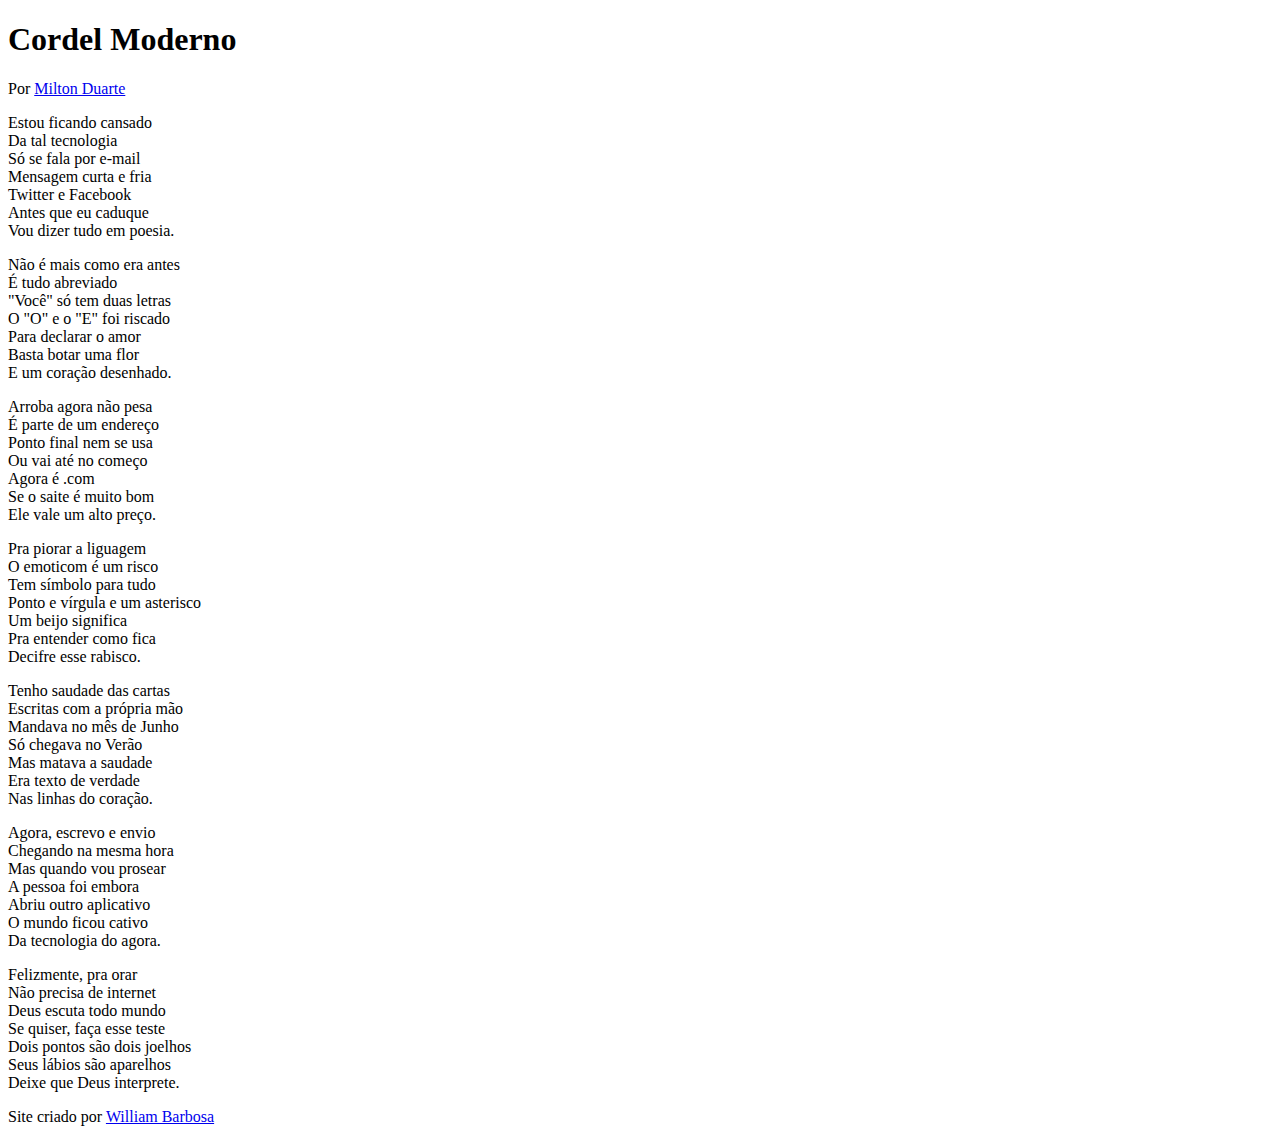
==== desafios/desafio12/index.html @ b3c705bb "comecei a estruturar o desafio 12" ====
<!DOCTYPE html>
<html lang="pt-br">
<head>
    <meta charset="UTF-8">
    <meta http-equiv="X-UA-Compatible" content="IE=edge">
    <meta name="viewport" content="width=device-width, initial-scale=1.0">
    <title>Cordel da Modernidade</title>
    <link rel="stylesheet" href="estilo/style.css">
</head>
<body>
<header>
    <h1>Cordel Moderno</h1>
    <p>Por <a href="https://www.recantodasletras.com.br/poesias/3186743]" target="_blank">Milton Duarte</a></p>
</header>

        <section>
            <p>
                Estou ficando cansado <br>
                Da tal tecnologia <br>
                Só se fala por e-mail <br>
                Mensagem curta e fria <br>
                Twitter e Facebook<br>
                Antes que eu caduque<br>
                Vou dizer tudo em poesia.
            </p>
        </section>
       
        <section>
            <p>
                Não é mais como era antes<br>
                É tudo abreviado<br>
                "Você" só tem duas letras<br>
                O "O" e o "E" foi riscado<br>
                Para declarar o amor<br>
                Basta botar uma flor<br>
                E um coração desenhado.
            </p>
        </section>

        <section>
            
                <p>
                    Arroba agora não pesa<br>
                    É parte de um endereço<br>
                    Ponto final nem se usa<br>
                    Ou vai até no começo<br>
                    Agora é .com<br>
                    Se o saite é muito bom<br>
                    Ele vale um alto preço.
                </p>

                <p>
                    Pra piorar a liguagem<br>
                    O emoticom é um risco<br>
                    Tem símbolo para tudo<br>
                    Ponto e vírgula e um asterisco<br>
                    Um beijo significa<br>
                    Pra entender como fica<br>
                    Decifre esse rabisco.
                </p>
            
        </section>

        <section>
            <p>
                Tenho saudade das cartas<br>
                Escritas com a própria mão<br>
                Mandava no mês de Junho<br>
                Só chegava no Verão<br>
                Mas matava a saudade<br>
                Era texto de verdade<br>
                Nas linhas do coração.
            </p>
        </section>

        <section>
            
                <p>
                    Agora, escrevo e envio<br>
                    Chegando na mesma hora<br>
                    Mas quando vou prosear<br>
                    A pessoa foi embora<br>
                    Abriu outro aplicativo<br>
                    O mundo ficou cativo<br>
                    Da tecnologia do agora.
                </p>

                <p>
                    Felizmente, pra orar<br>
                    Não precisa de internet<br>
                    Deus escuta todo mundo<br>
                    Se quiser, faça esse teste<br>
                    Dois pontos são dois joelhos<br>
                    Seus lábios são aparelhos<br>
                    Deixe que Deus interprete.
                </p>
            
        </section>

        <footer>Site criado por <a href="https://instagram.com/williambarbosa_n" target="_blank">William Barbosa</a></footer>
</body>
</html>
---- desafios/desafio12/estilo/style.css ----
@charset "UTF-8";
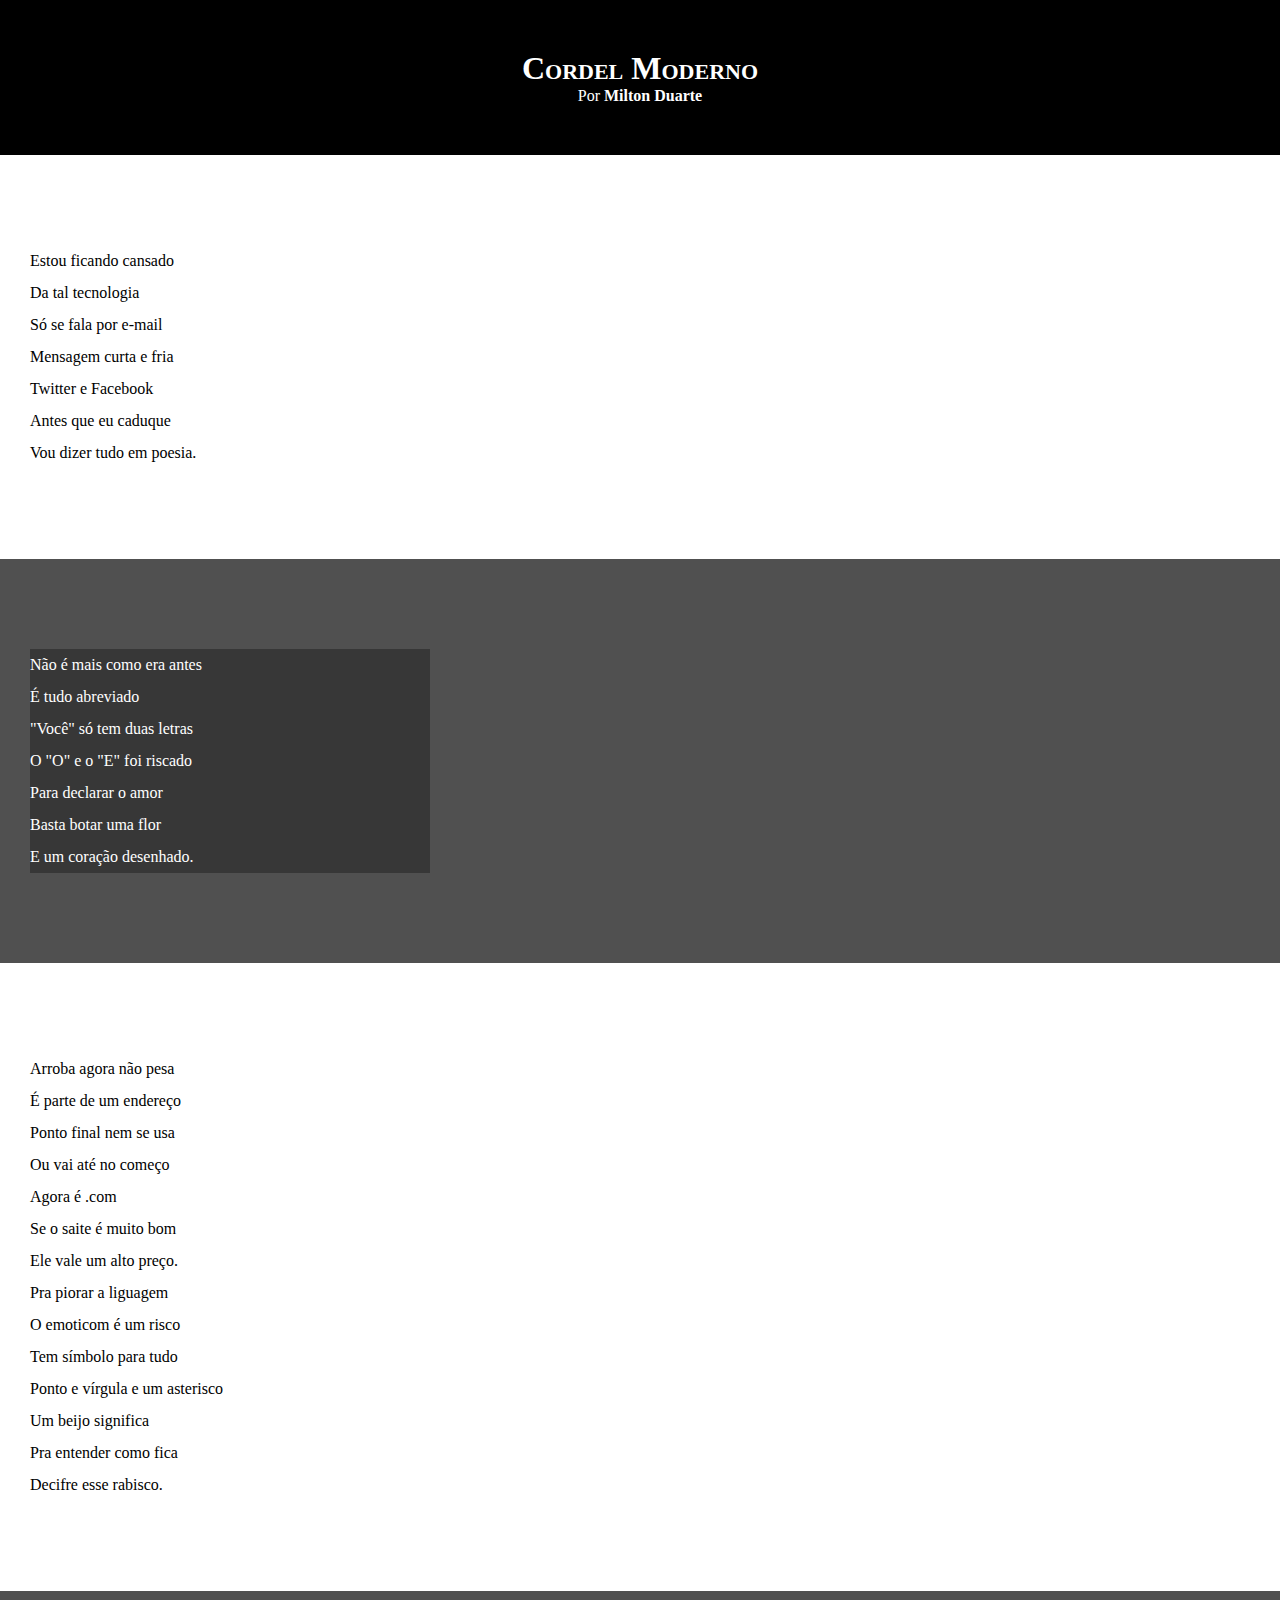
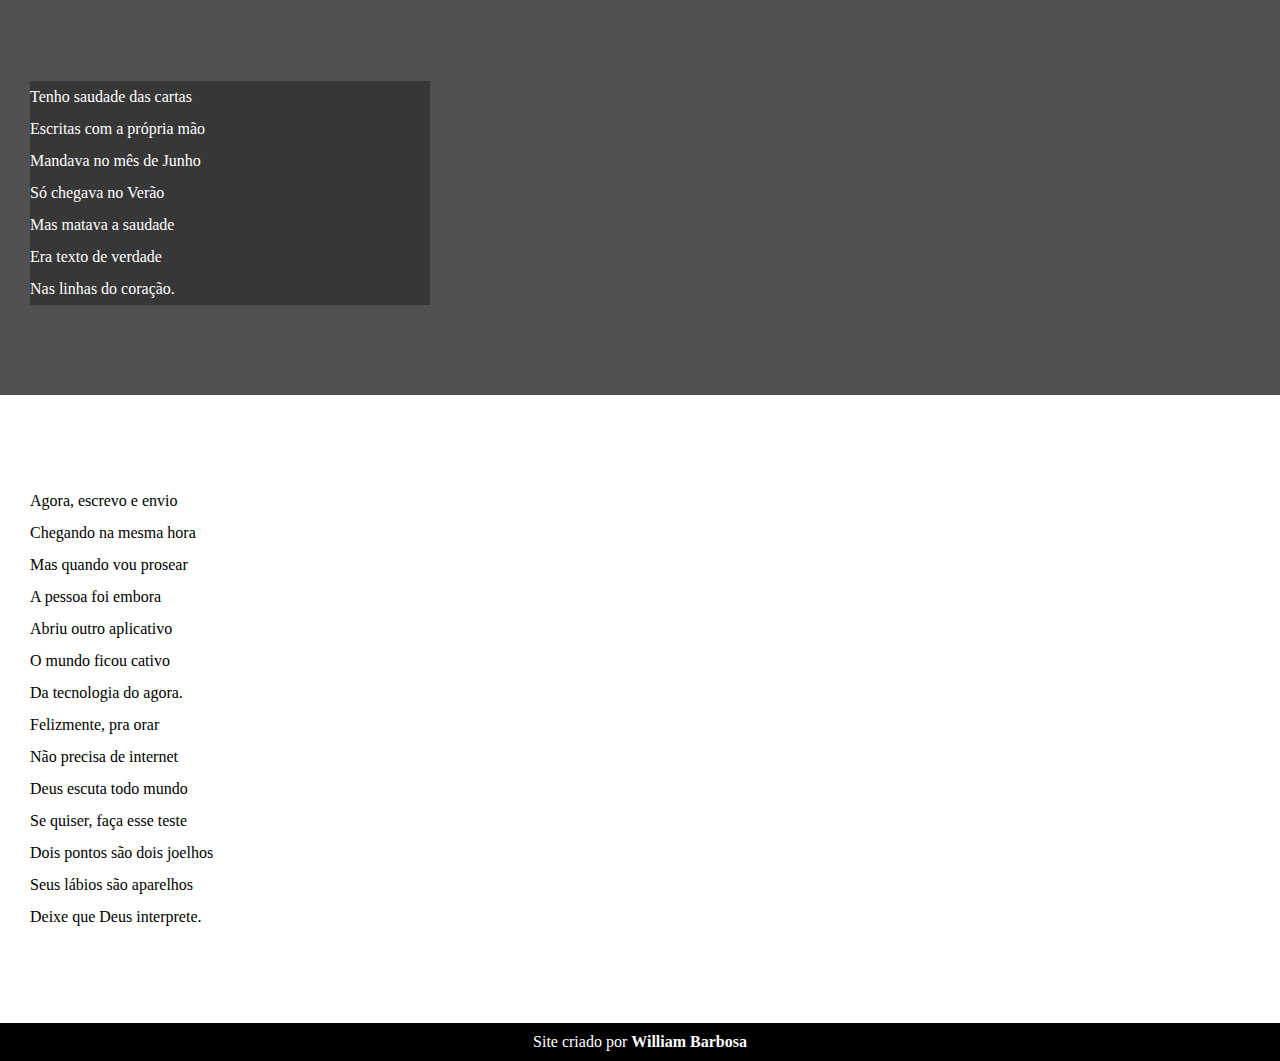
==== commit 6837d936: "atualizei estilo dos textos e blocos do site" ====
--- a/desafios/desafio12/index.html
+++ b/desafios/desafio12/index.html
@@ -13,7 +13,7 @@
     <p>Por <a href="https://www.recantodasletras.com.br/poesias/3186743]" target="_blank">Milton Duarte</a></p>
 </header>
 
-        <section>
+        <section class="normal">
             <p>
                 Estou ficando cansado <br>
                 Da tal tecnologia <br>
@@ -25,7 +25,7 @@
             </p>
         </section>
        
-        <section>
+        <section class="imagem">
             <p>
                 Não é mais como era antes<br>
                 É tudo abreviado<br>
@@ -37,7 +37,7 @@
             </p>
         </section>
 
-        <section>
+        <section class="normal">
             
                 <p>
                     Arroba agora não pesa<br>
@@ -61,7 +61,7 @@
             
         </section>
 
-        <section>
+        <section class="imagem">
             <p>
                 Tenho saudade das cartas<br>
                 Escritas com a própria mão<br>
@@ -73,7 +73,7 @@
             </p>
         </section>
 
-        <section>
+        <section class="normal">
             
                 <p>
                     Agora, escrevo e envio<br>
--- a/desafios/desafio12/estilo/style.css
+++ b/desafios/desafio12/estilo/style.css
@@ -1 +1,71 @@
 @charset "UTF-8";
+
+/* Essa configuração meche com todos os elementos de maneira geral*/
+* {
+    margin: 0px;
+    padding: 0px;
+}
+
+html , body {
+    min-height: 100vh; /* Essa opçao configura o tamanho minimo da view port. da pagina*/
+    background-color: rgba(169, 169, 169, 0.575);
+}
+
+header {
+    background-color: black;
+    text-align: center;
+    color: white;
+}
+
+header > h1 {
+     padding-top: 50px;
+     font-variant: small-caps;
+}
+
+header > p {
+    padding-bottom: 50px;
+}
+
+header a , footer a {
+    color: white;
+    text-decoration: none;
+    font-weight: bolder;
+}
+
+header a:hover, footer a:hover{
+    text-decoration: underline;
+}
+
+section {
+    padding-top: 10vh;
+    padding-bottom: 10vh;
+    line-height: 2em;
+    padding-left: 30px;
+}
+
+section.normal{
+    background-color: white;
+    color: black;
+}
+
+/*Configuraçoes dentro das seçoes com as classes definidas como imagem. */
+section.imagem{
+    background-color: rgb(80, 80, 80);
+    color: white;
+}
+
+/*Esse comando coloca um quadro de uma cor diferente ao paragrafo que esta dentro da div*/
+section.imagem > p {
+    width: 400px;
+    background-color: rgba(0, 0, 0, 0.308);
+}
+
+/* Configuraçoes do rodapé do site*/
+footer {
+    background-color: black;
+    padding: 10px;
+    color: white;
+    text-align: center;
+}
+
+
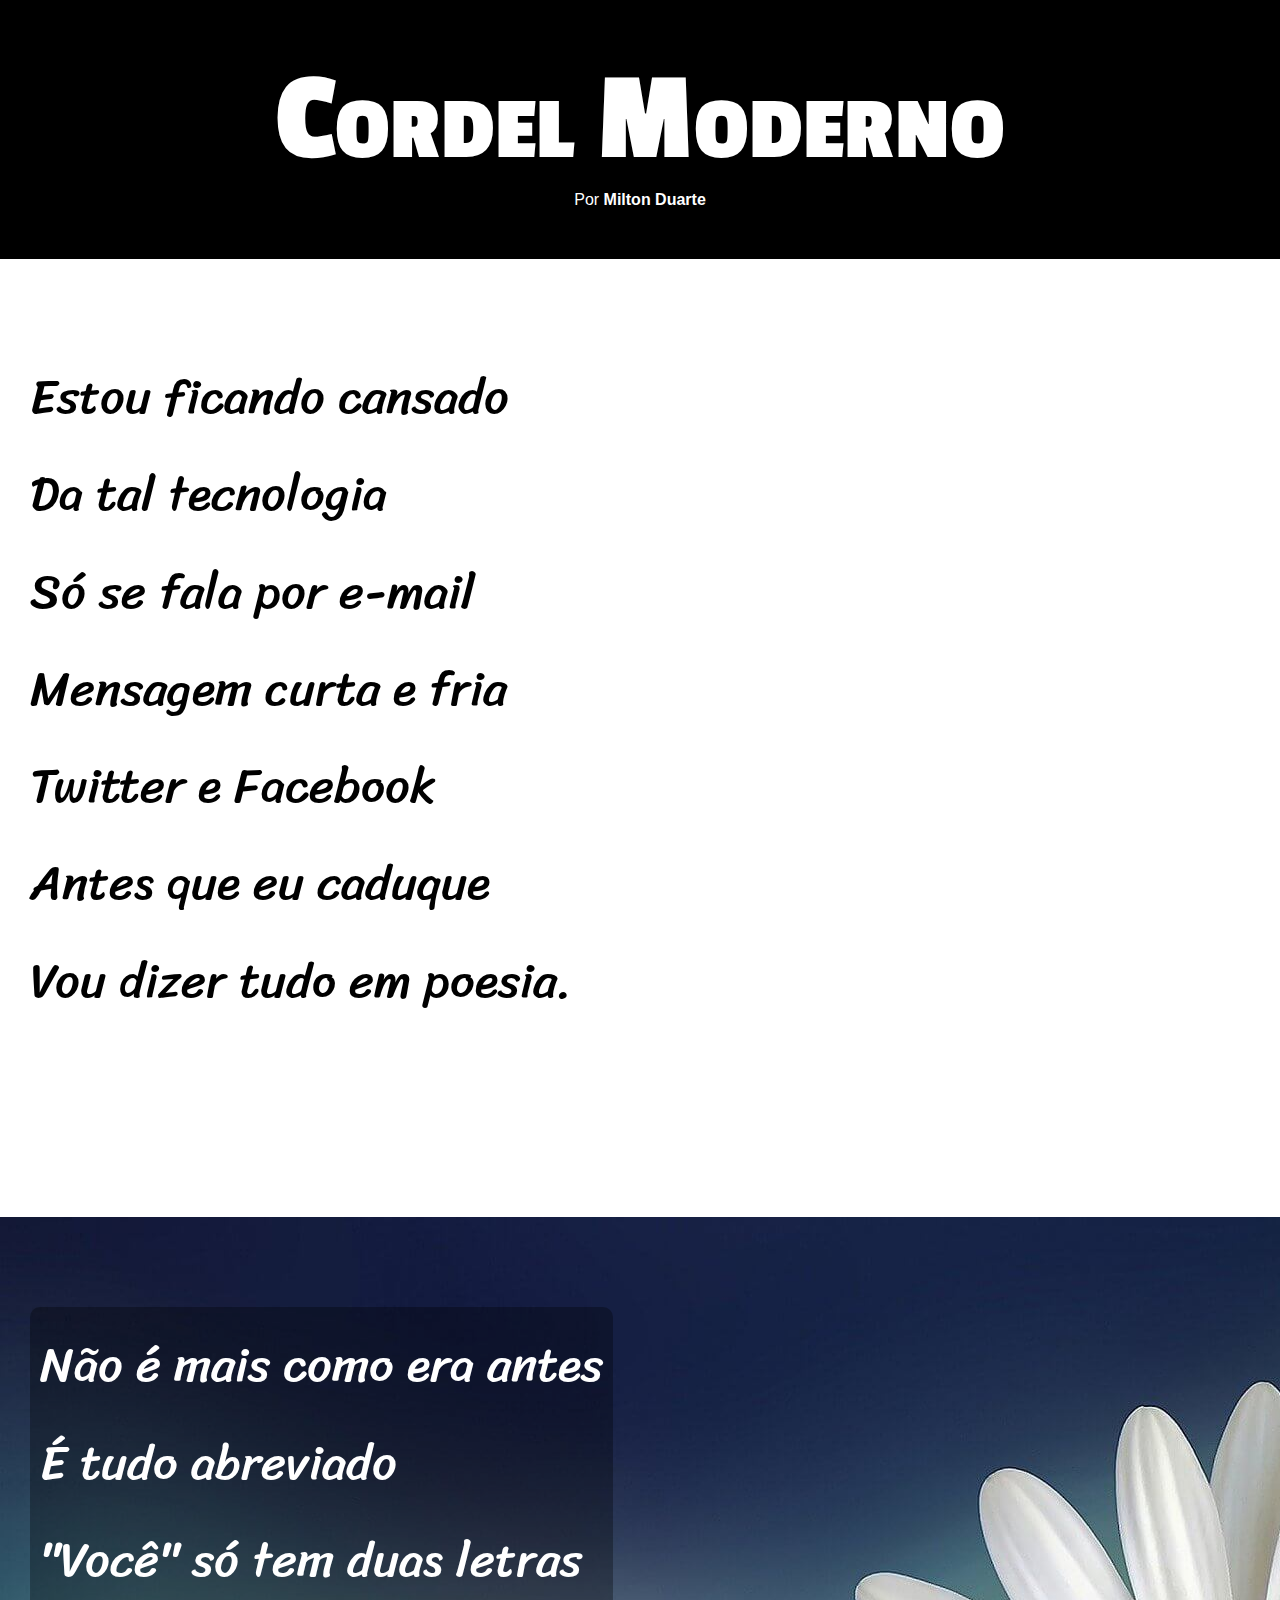
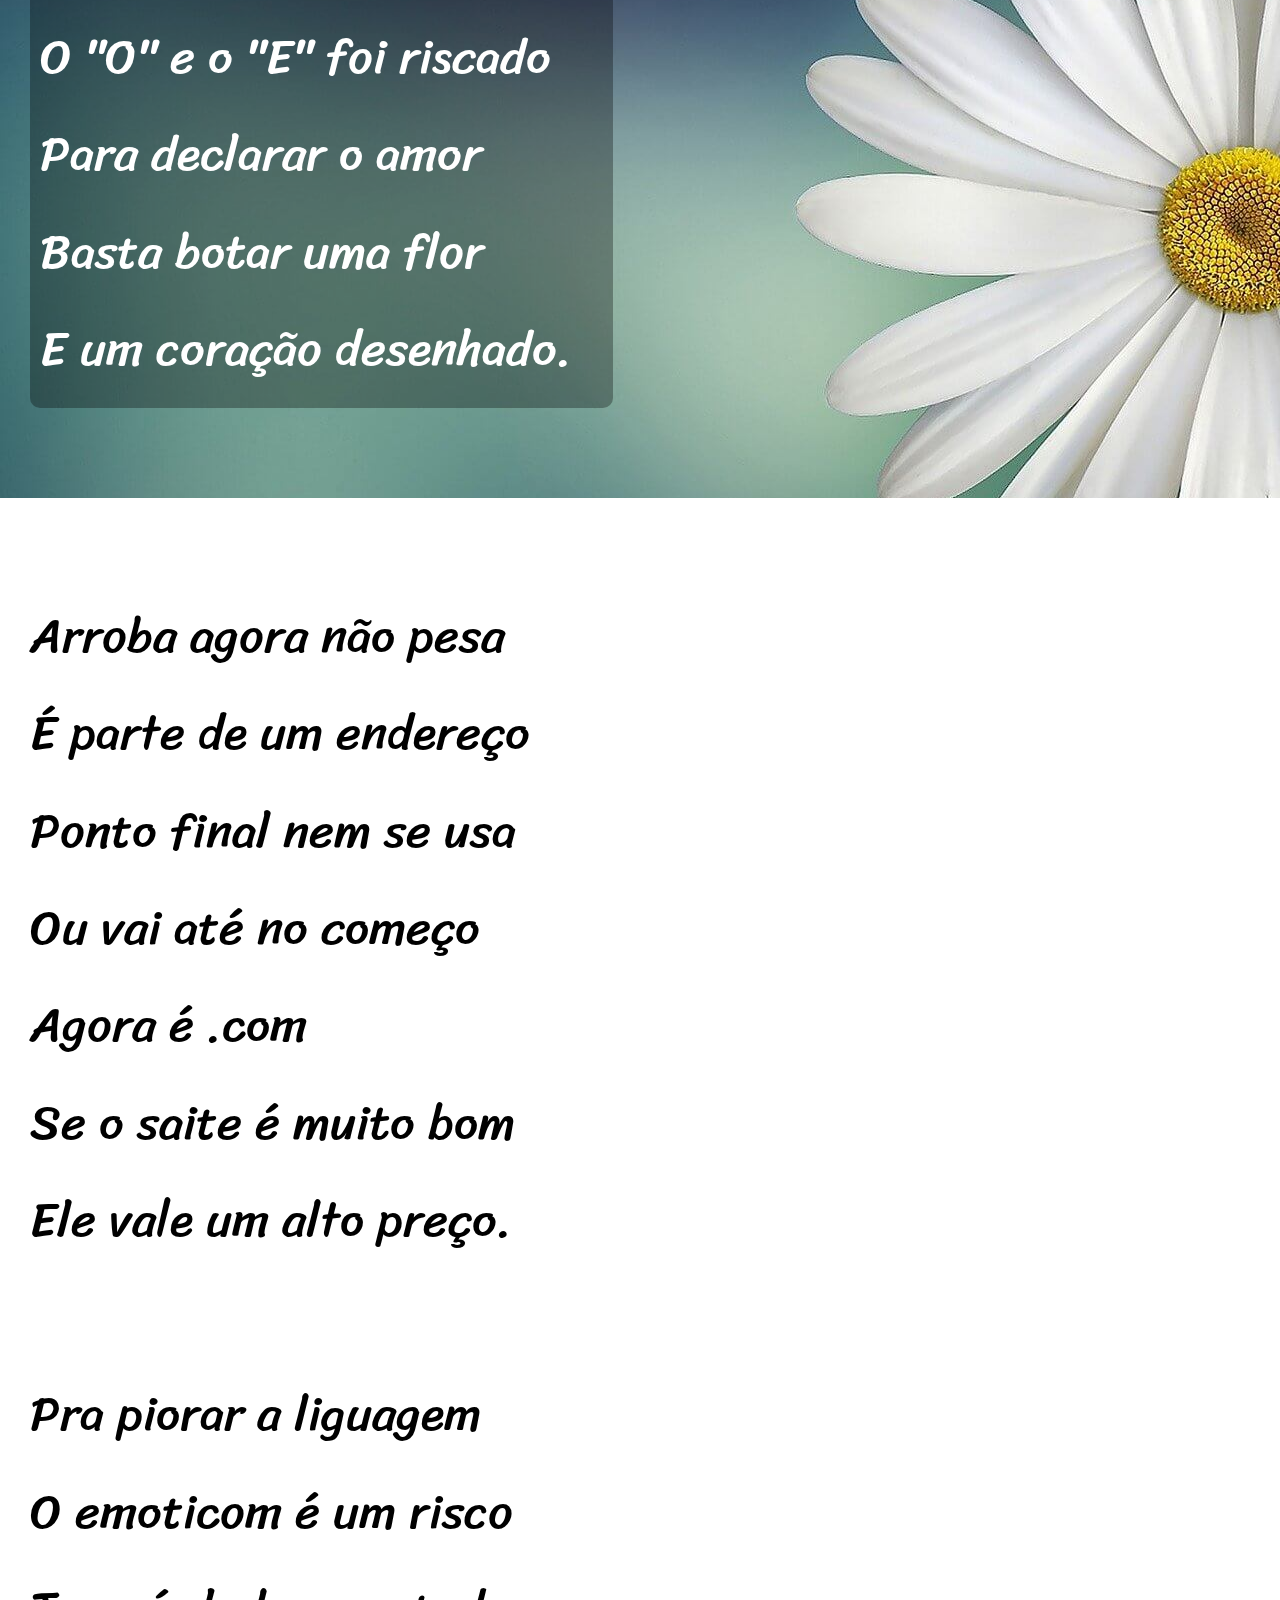
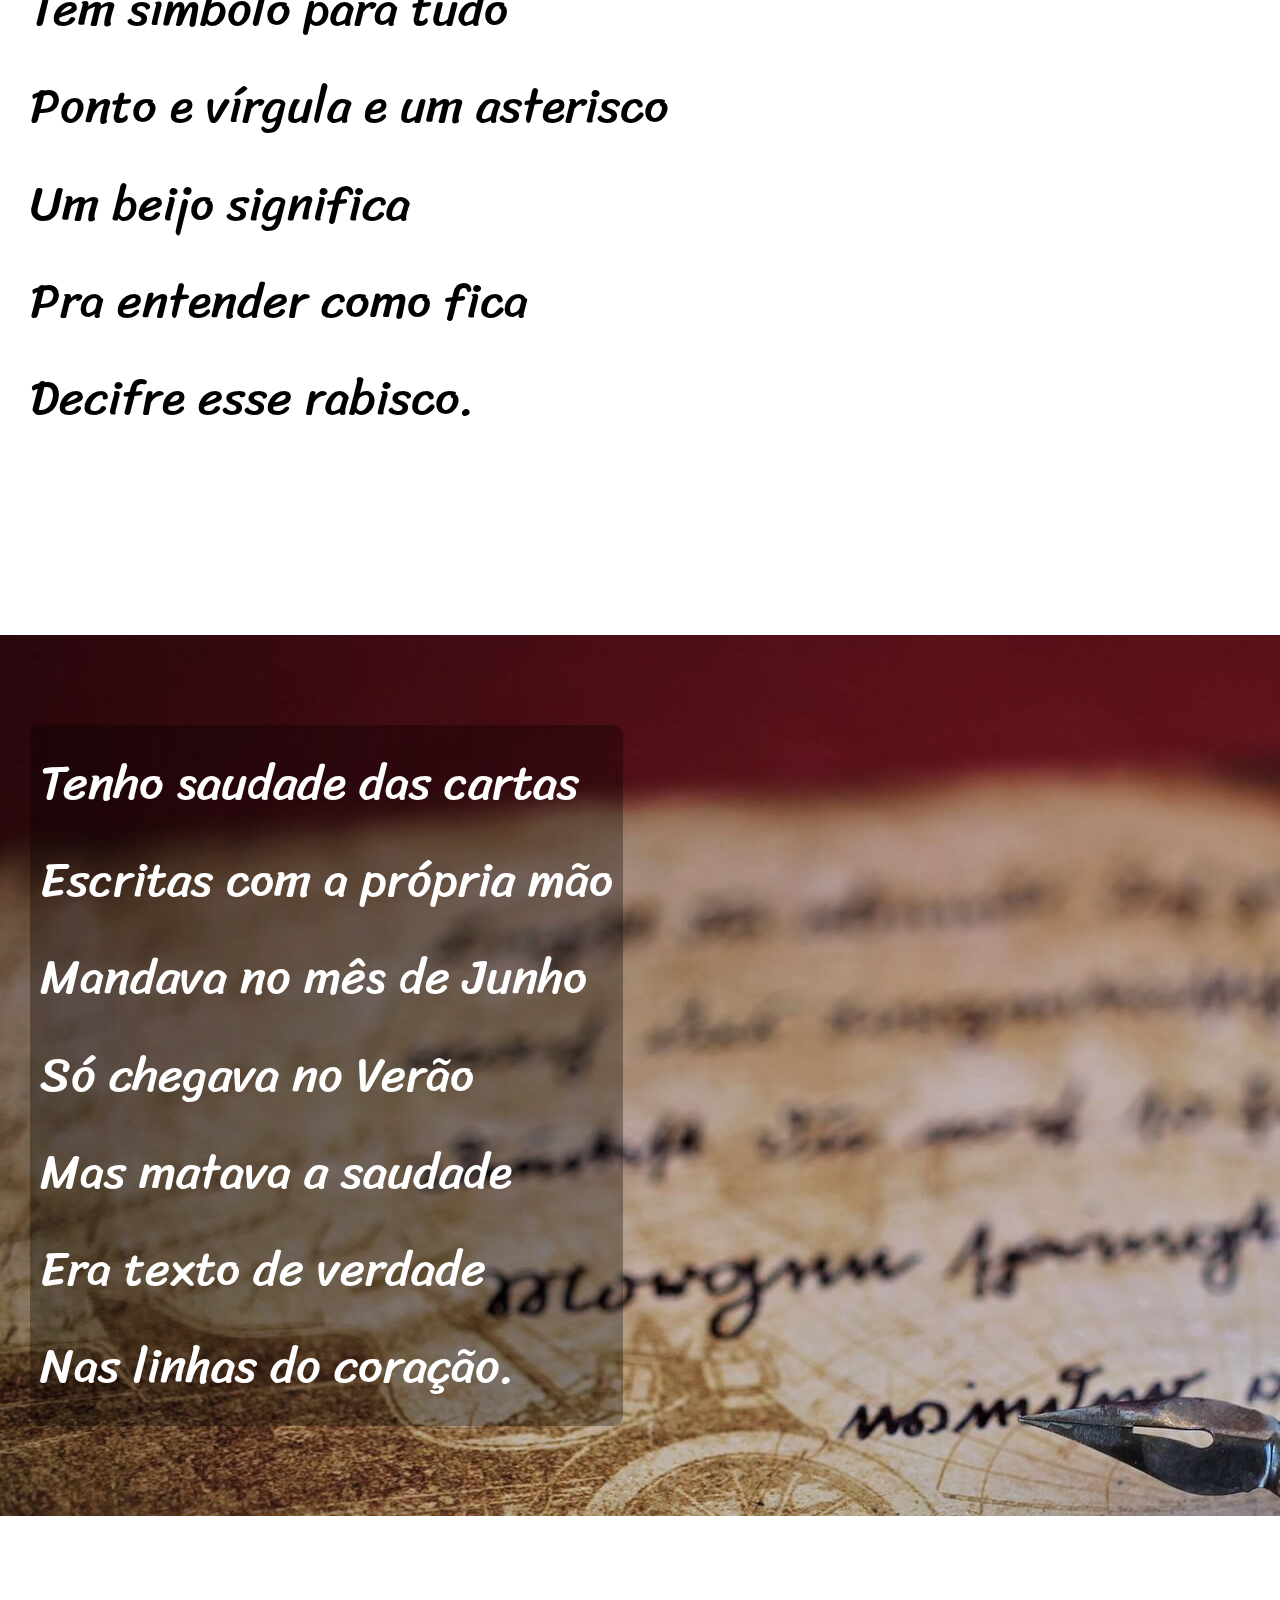
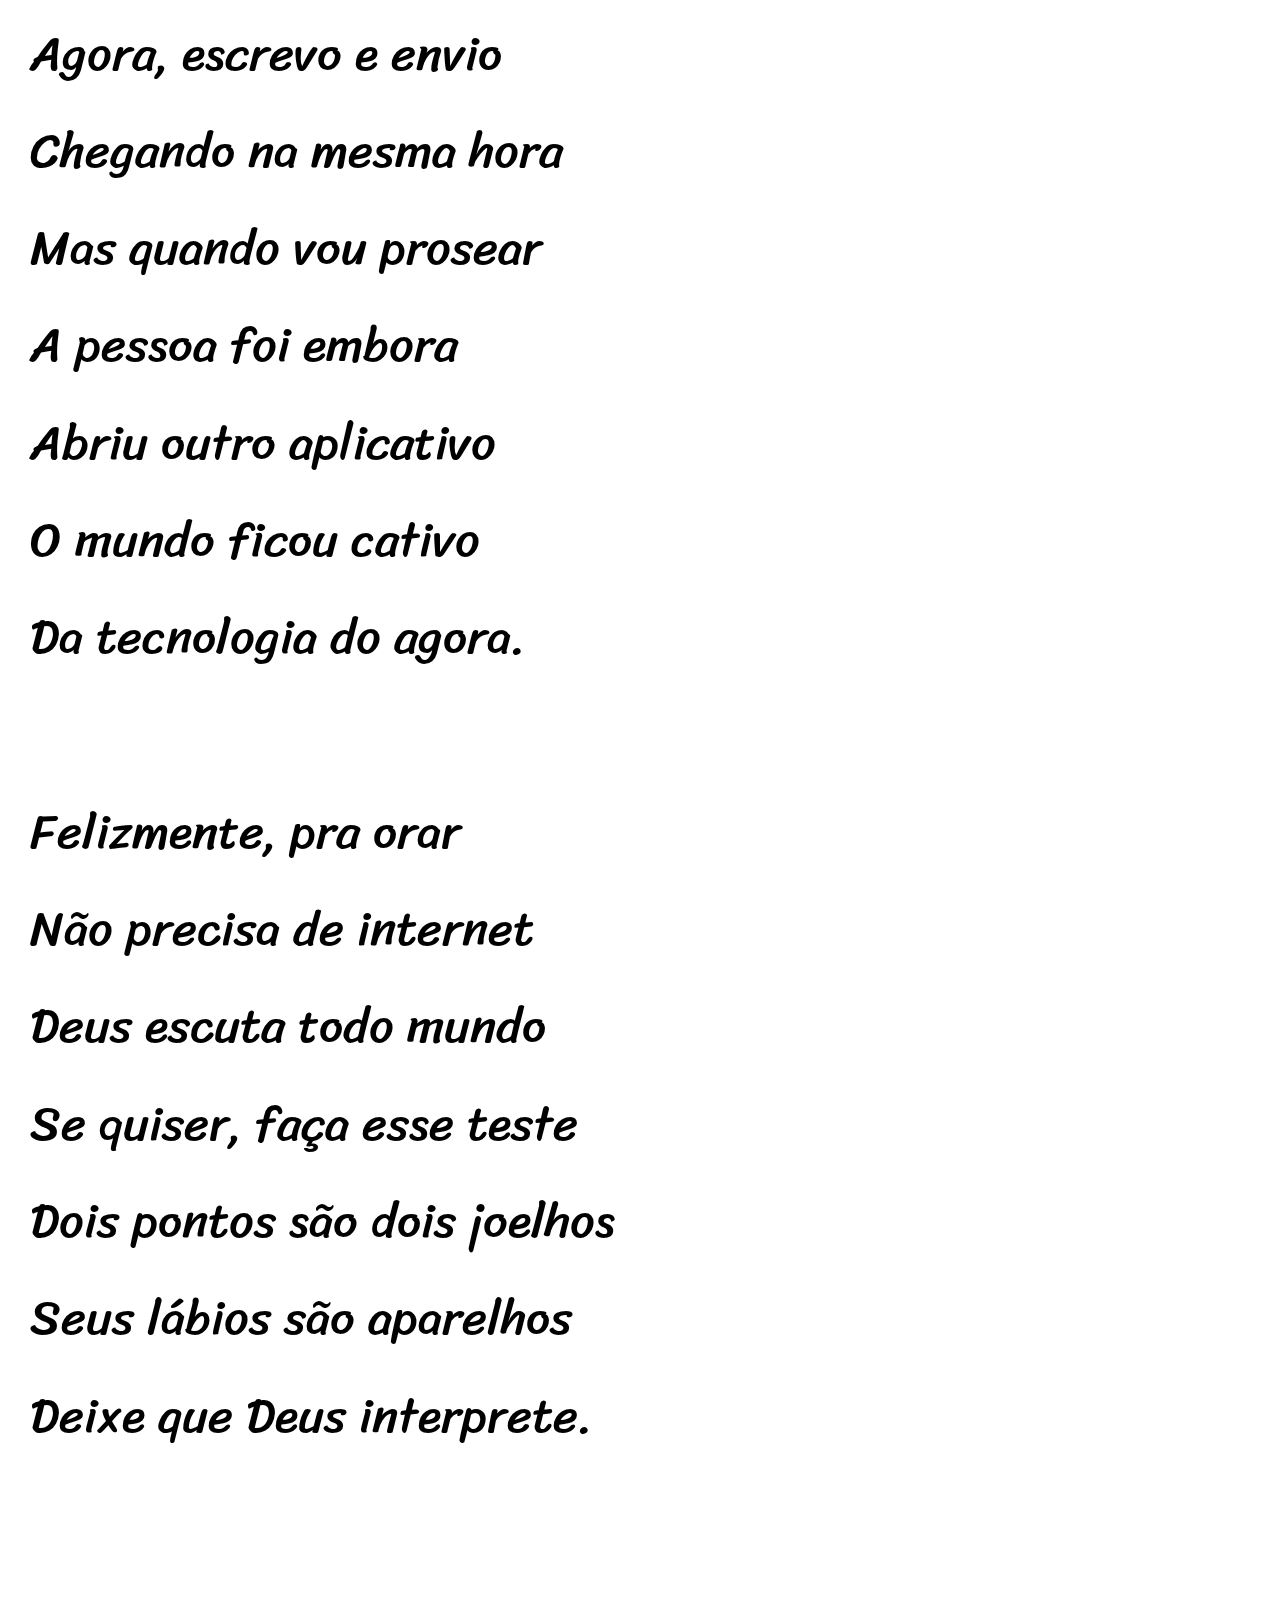
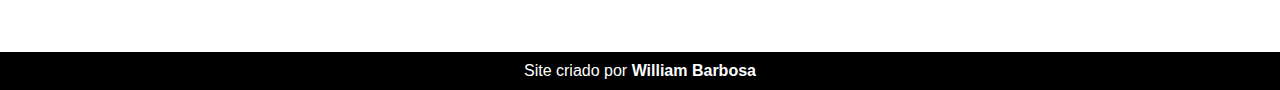
==== commit 80e73786: "coloquei as imagens no desafio" ====
--- a/desafios/desafio12/index.html
+++ b/desafios/desafio12/index.html
@@ -25,7 +25,7 @@
             </p>
         </section>
        
-        <section class="imagem">
+        <section class="imagem" id="img01">
             <p>
                 Não é mais como era antes<br>
                 É tudo abreviado<br>
@@ -61,7 +61,7 @@
             
         </section>
 
-        <section class="imagem">
+        <section class="imagem" id="img02">
             <p>
                 Tenho saudade das cartas<br>
                 Escritas com a própria mão<br>
--- a/desafios/desafio12/estilo/style.css
+++ b/desafios/desafio12/estilo/style.css
@@ -1,14 +1,28 @@
 @charset "UTF-8";
+
+@import url('https://fonts.googleapis.com/css2?family=Passion+One&display=swap');
+
+@import url('https://fonts.googleapis.com/css2?family=Sriracha&display=swap');
+
+:root {
+    --fonte01:Verdana, Geneva, Tahoma, sans-serif;
+    --fontetitulo: 'Passion One', cursive;
+    --fonteconteudo: 'Sriracha', cursive;
+    
+}
 
 /* Essa configuração meche com todos os elementos de maneira geral*/
 * {
     margin: 0px;
     padding: 0px;
+    font-size: 1em;
+   
 }
 
 html , body {
     min-height: 100vh; /* Essa opçao configura o tamanho minimo da view port. da pagina*/
     background-color: rgba(169, 169, 169, 0.575);
+    font-family: var(--fonte01);
 }
 
 header {
@@ -20,6 +34,8 @@
 header > h1 {
      padding-top: 50px;
      font-variant: small-caps;
+     font-family: var(--fontetitulo);
+     font-size: 10vw; /* Configuração permite que o texto se adapte aos varios tamanhos de exibiçoes nas telas vw = largura da tela*/
 }
 
 header > p {
@@ -41,6 +57,12 @@
     padding-bottom: 10vh;
     line-height: 2em;
     padding-left: 30px;
+    font-family: var(--fonteconteudo);
+    font-size: 3.8vw;
+}
+
+section > p {
+    padding-bottom: 2em;
 }
 
 section.normal{
@@ -56,8 +78,18 @@
 
 /*Esse comando coloca um quadro de uma cor diferente ao paragrafo que esta dentro da div*/
 section.imagem > p {
-    width: 400px;
+    display: inline-block;
+    padding: 10px;
     background-color: rgba(0, 0, 0, 0.308);
+    border-radius: 10px;
+}
+
+section#img01 {
+    background-image: url('../imagens/background01.jpg');
+}
+
+section#img02 {
+    background-image: url('../imagens/background02.jpg');
 }
 
 /* Configuraçoes do rodapé do site*/
